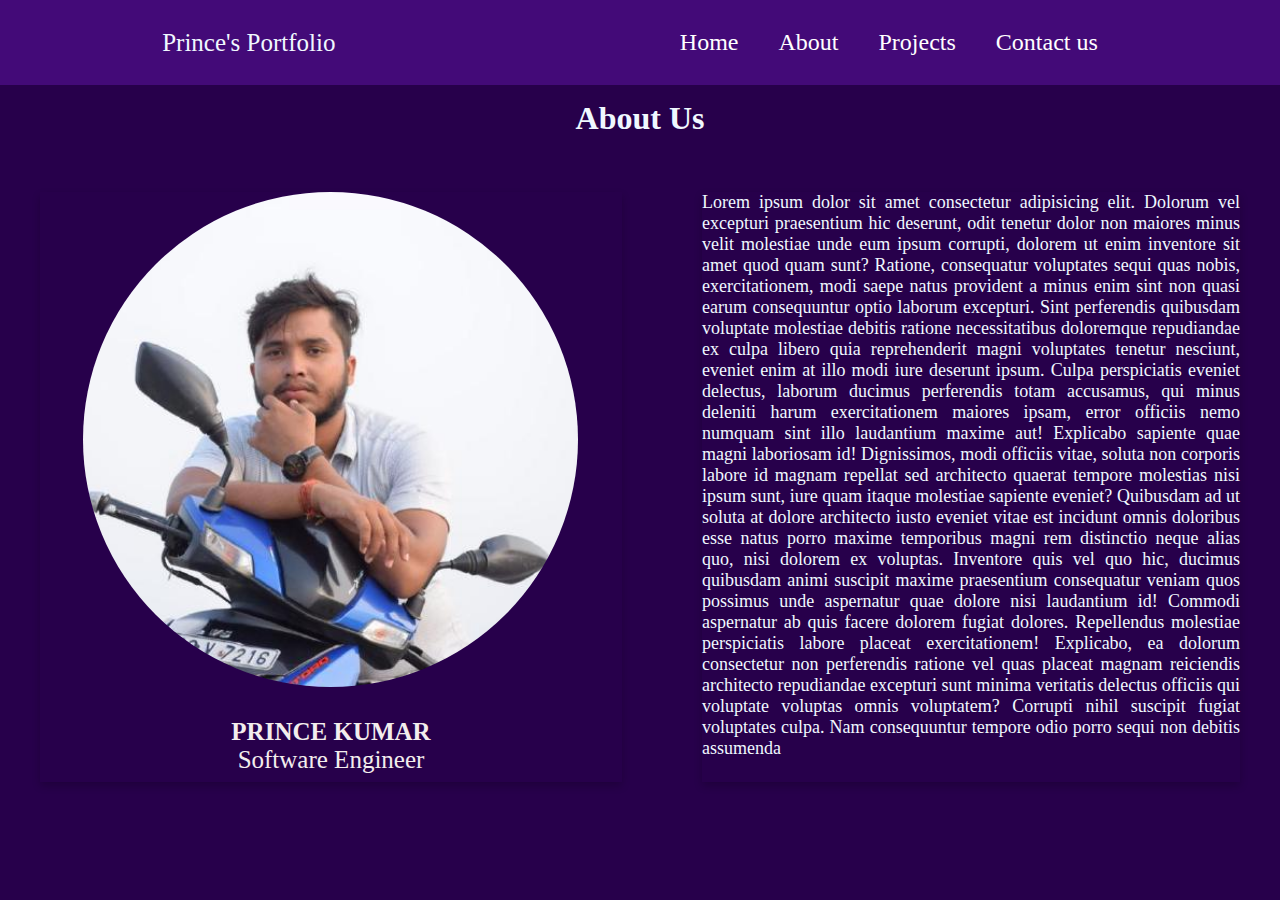
==== About.html @ c56c9ac7 "initial commit" ====
<!DOCTYPE html>
<html lang="en">

<head>
    <meta charset="UTF-8">
    <meta http-equiv="X-UA-Compatible" content="IE=edge">
    <meta name="viewport" content="width=device-width, initial-scale=1.0">
    <title>About Us</title>
    <link rel="stylesheet" href="style.css">

    <style>
        * {
            margin: 0px;
            padding: 0px;
        }
    </style>

</head>
<nav class="nav">
    <div class="left">Prince's Portfolio</div>
    <div class="right">
        <ul>
            <li><a href="index.html">Home</a></li>
            <li><a href="About.html">About</a></li>
            <li><a href="Project.html">Projects</a></li>
            <li><a href="ContactUs.html">Contact us</a></li>
        </ul>
    </div>
</nav>

<body class="body">
    <h1 class="aboutus" style="margin: 15px;"><b>About Us</b></h1>
    <div class="cardcontainer">
        <div class="left">
            <div class="card">
                <img class="ownimage" src="Resource\prince.jpeg" alt="Avatar">
                <div class="card2">
                    <h4><b>PRINCE KUMAR</b></h4>
                    <p>Software Engineer</p>
                </div>
            </div>
        </div>

        <div class="card ,right">
            <p class="aboutustxt">Lorem ipsum dolor sit amet consectetur adipisicing elit. Dolorum vel excepturi
                praesentium hic deserunt,
                odit tenetur dolor non maiores minus velit molestiae unde eum ipsum corrupti, dolorem ut enim inventore
                sit amet quod quam sunt? Ratione, consequatur voluptates sequi quas nobis, exercitationem, modi saepe
                natus provident a minus enim sint non quasi earum consequuntur optio laborum excepturi. Sint perferendis
                quibusdam voluptate molestiae debitis ratione necessitatibus doloremque repudiandae ex culpa libero quia
                reprehenderit magni voluptates tenetur nesciunt, eveniet enim at illo modi iure deserunt ipsum. Culpa
                perspiciatis eveniet delectus, laborum ducimus perferendis totam accusamus, qui minus deleniti harum
                exercitationem maiores ipsam, error officiis nemo numquam sint illo laudantium maxime aut! Explicabo
                sapiente quae magni laboriosam id! Dignissimos, modi officiis vitae, soluta non corporis labore id
                magnam repellat sed architecto quaerat tempore molestias nisi ipsum sunt, iure quam itaque molestiae
                sapiente eveniet? Quibusdam ad ut soluta at dolore architecto iusto eveniet vitae est incidunt omnis
                doloribus esse natus porro maxime temporibus magni rem distinctio neque alias quo, nisi dolorem ex
                voluptas. Inventore quis vel quo hic, ducimus quibusdam animi suscipit maxime praesentium consequatur
                veniam quos possimus unde aspernatur quae dolore nisi laudantium id! Commodi aspernatur ab quis facere
                dolorem fugiat dolores. Repellendus molestiae perspiciatis labore placeat exercitationem! Explicabo, ea
                dolorum consectetur non perferendis ratione vel quas placeat magnam reiciendis architecto repudiandae
                excepturi sunt minima veritatis delectus officiis qui voluptate voluptas omnis voluptatem? Corrupti
                nihil suscipit fugiat voluptates culpa. Nam consequuntur tempore odio porro sequi non debitis assumenda
            </p>
        </div>
    </div>
</body>

</html>
---- style.css ----
.body {
    background-color: rgb(39, 0, 75);
    color: aliceblue;
}

.nav {
    display: flex;
    background-color: rgb(67, 10, 120);
    align-items: center;
    justify-content: space-around;
    margin: 0, 25px;
    color: aliceblue;
    height: 85px;


}

nav div ul {
    display: flex;
    justify-content: center;
}

nav div ul li {
    /* text-decoration: none; */
    list-style: none;
    font-size: large;
    margin: 5px;
    padding: 5px;
    color: white;
}

nav div ul li a {
    font-size: x-large;
    margin: 5px;
    padding: 5px;
    color: white;
    text-decoration: none;

}

.left {
    display: flex;
    align-items: center;
    font-size: 25px;
    margin: 0, 300px;

}

.leftdiv {
    align-items: center;
    justify-content: center;
}

.mainimg {
    border-radius: 45%;
    width: 500px;
}

.buttons {
    display: flex;
    align-items: center;
    justify-content: center;
    background-color: aqua;
    width: 200px;
}

.container {
    display: flex;
    align-items: center;
    justify-content: space-around;
    margin: 40px;
    height: 647px;
}

.projects {
    display: flex;
    width: 99%;
    align-items: center;
    margin-left: 5px;
    margin-bottom: 30px;
}

.btn {
    display: flex;
    height: 60px;
    width: 100%;


}

.btn button {
    width: 94px;
    justify-content: space-between;
    margin: 15px;
    background-color: rgb(10, 10, 127);
}

#contactus {
    margin-left: 10px;
}

.hrhorizontal {
    margin-top: 10px;
    border: 2px solid black;
}

.hrvertical1 {
    display: flex;
    justify-content: space-around;
    margin-left: 25px;
}

.hrvertical {
    border-left: 6px solid rgb(5, 5, 5);
    height: 100px;
}

.box1 {
    background-color: black;
    border: 2px solid violet;
    padding: 2px;
    text-align: center;
    width: 9in;

}

.box2 {
    background-color: black;
    border: 2px solid violet;
    padding: 2px;
    text-align: center;
    width: 9in;

}

.box3 {
    background-color: black;
    border: 2px solid violet;
    margin: 5px;
    text-align: center;
    width: 9in;

}

.box4 {
    background-color: black;
    border: 2px solid violet;
    padding: 2px;
    text-align: center;
    width: 9in;

}

.aboutus {
    display: flex;
    align-items: center;
    justify-content: center;
    margin: 40px;
    text-align: center;
}

.card {
    box-shadow: 0 4px 8px 0 rgba(0, 0, 0, 0.2);
    width: 582px;
    margin: 40px;
    height: 590px;
}

/* On mouse-over, add a deeper shadow */
.card:hover {
    box-shadow: 0 8px 16px 0 rgba(0, 0, 0, 0.8);
}

/* Add some padding inside the card container */
.container {
    padding: 2px 16px;
}

.ownimage {
    border-radius: 50%;
    width: 495px;
    margin-left: 43px;
}

.card2 {
    display: flex;
    justify-content: center;
    align-items: center;
    flex-direction: column;
    margin: 25px;
    color: rgb(243, 237, 237);

}

.cardcontainer {
    display: flex;
    justify-content: space-between;

}
.aboutustxt{
    font-size: large;
    font-family: poppins;
    text-align: justify;
}
.projectcards{
    display: flex;
    align-items: center;
    align-self: center;
    flex-wrap: wrap;
}
.projectheading{
    display: flex;
    align-items: center;
    justify-content: center;
    border: 1px ;
}
.projectheading h1 {
    margin: 30px;
    font-size: xx-large;
    font-family:popins;
    font-weight: bolder;
    
}
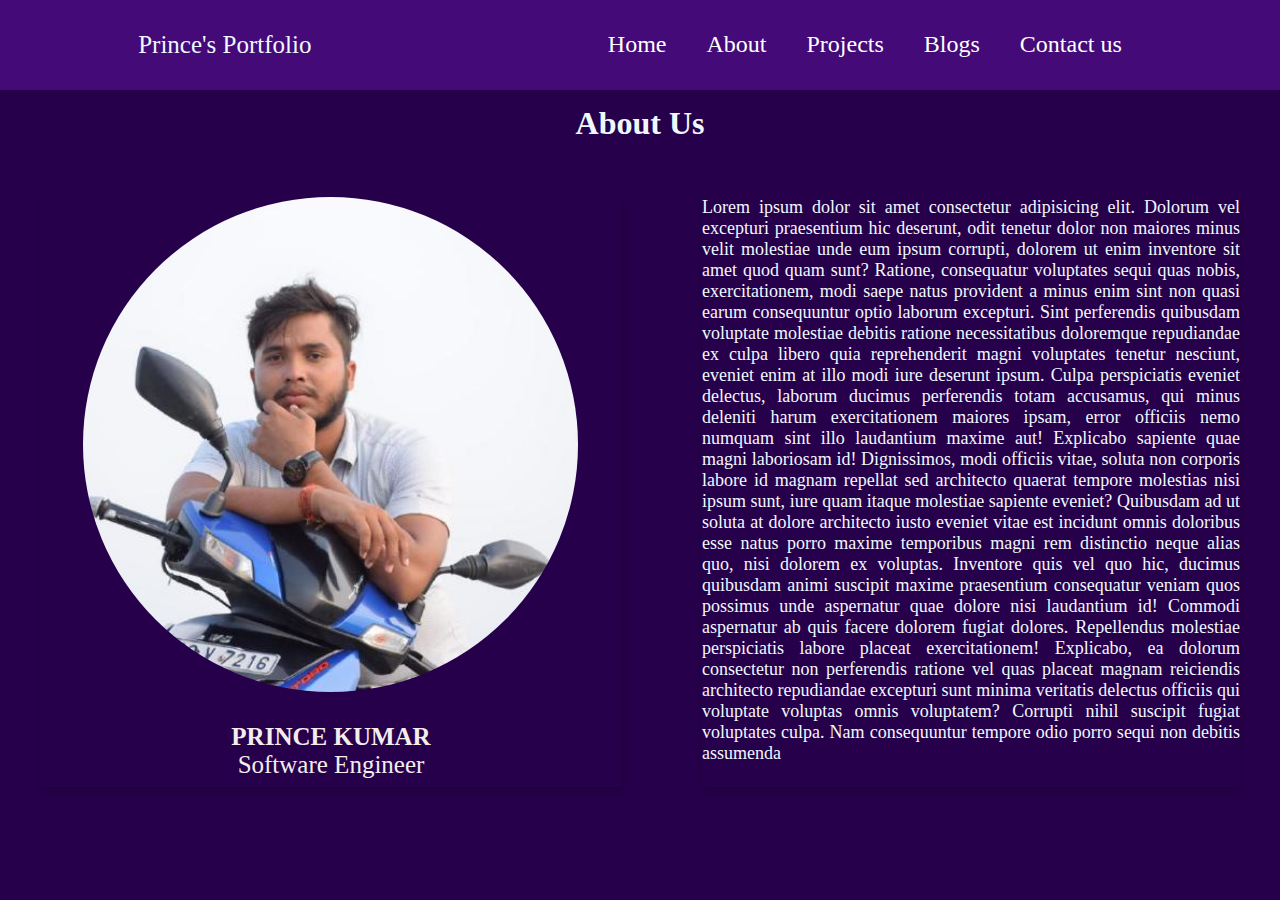
==== commit a6508582: "update" ====
--- a/About.html
+++ b/About.html
@@ -23,6 +23,7 @@
             <li><a href="index.html">Home</a></li>
             <li><a href="About.html">About</a></li>
             <li><a href="Project.html">Projects</a></li>
+            <li><a href="Blogs.html">Blogs</a></li>
             <li><a href="ContactUs.html">Contact us</a></li>
         </ul>
     </div>
--- a/style.css
+++ b/style.css
@@ -10,7 +10,7 @@
     justify-content: space-around;
     margin: 0, 25px;
     color: aliceblue;
-    height: 85px;
+    height: 7vw;
 
 
 }
@@ -49,6 +49,7 @@
 .leftdiv {
     align-items: center;
     justify-content: center;
+    margin: 5px;
 }
 
 .mainimg {
@@ -68,7 +69,7 @@
     display: flex;
     align-items: center;
     justify-content: space-around;
-    margin: 40px;
+    margin: 30px;
     height: 647px;
 }
 
@@ -82,22 +83,27 @@
 
 .btn {
     display: flex;
-    height: 60px;
+    justify-content: space-between;
+    height: 41px;
     width: 100%;
+   margin-top: 25px;
+    
 
 
 }
 
 .btn button {
     width: 94px;
-    justify-content: space-between;
-    margin: 15px;
+    margin-right: 15px;
     background-color: rgb(10, 10, 127);
-}
-
-#contactus {
+    color: aliceblue;
+    border-radius: 10px;
+    border: aqua
+}
+
+/* #contactus {
     margin-left: 10px;
-}
+} */
 
 .hrhorizontal {
     margin-top: 10px;
@@ -116,7 +122,6 @@
 }
 
 .box1 {
-    background-color: black;
     border: 2px solid violet;
     padding: 2px;
     text-align: center;
@@ -125,7 +130,6 @@
 }
 
 .box2 {
-    background-color: black;
     border: 2px solid violet;
     padding: 2px;
     text-align: center;
@@ -134,7 +138,6 @@
 }
 
 .box3 {
-    background-color: black;
     border: 2px solid violet;
     margin: 5px;
     text-align: center;
@@ -143,7 +146,6 @@
 }
 
 .box4 {
-    background-color: black;
     border: 2px solid violet;
     padding: 2px;
     text-align: center;
@@ -207,6 +209,7 @@
     align-items: center;
     align-self: center;
     flex-wrap: wrap;
+    justify-content: center
 }
 .projectheading{
     display: flex;
@@ -220,4 +223,16 @@
     font-family:popins;
     font-weight: bolder;
     
-}+}
+.contactus{
+    display: flex;
+    justify-content: center;
+    align-items: center;
+    margin: 30px;
+}
+
+.blog-cards{
+    display: flex;
+    align-items: center;
+    justify-content: center;
+}
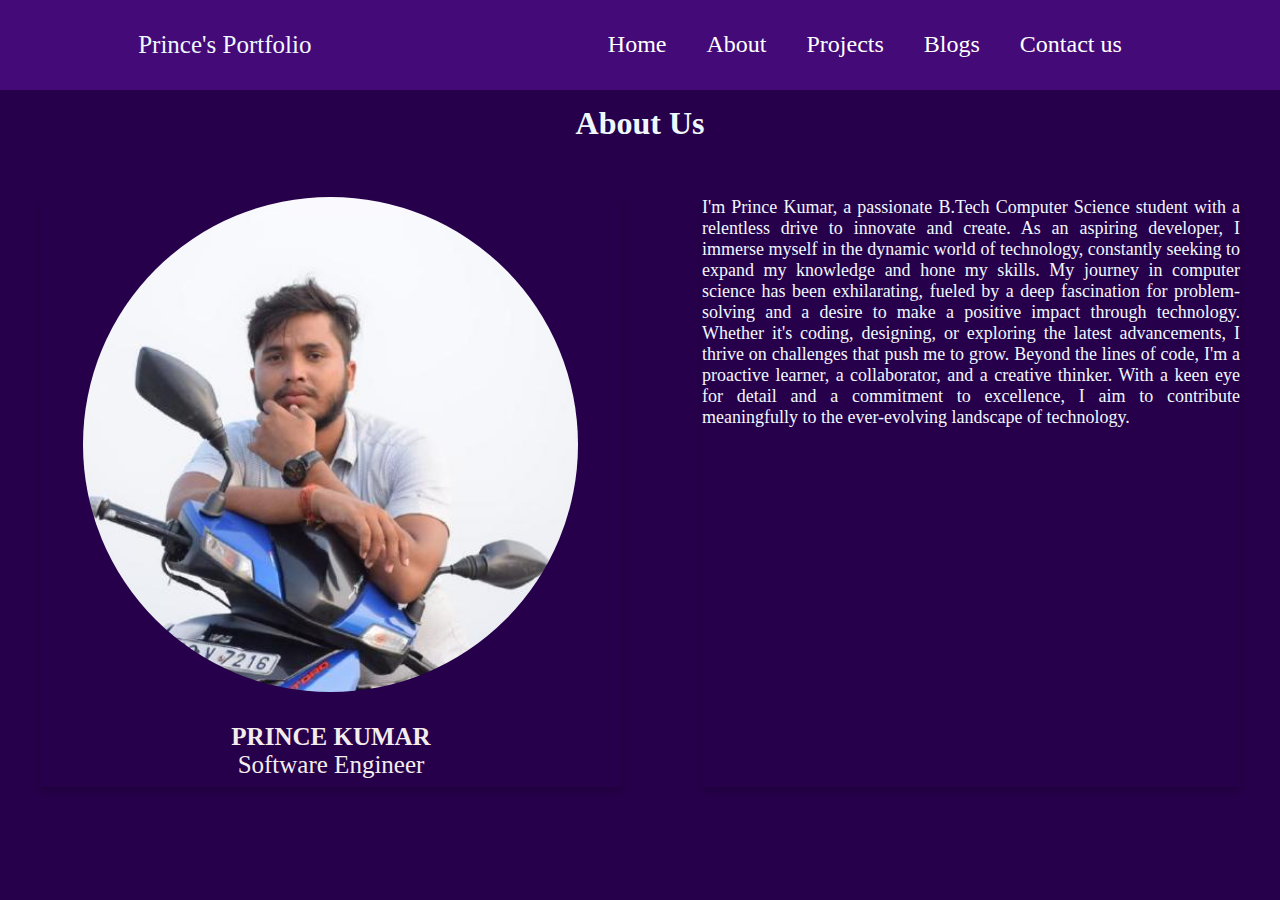
==== commit 96fd6e2d: "Update About.html" ====
--- a/About.html
+++ b/About.html
@@ -43,28 +43,10 @@
         </div>
 
         <div class="card ,right">
-            <p class="aboutustxt">Lorem ipsum dolor sit amet consectetur adipisicing elit. Dolorum vel excepturi
-                praesentium hic deserunt,
-                odit tenetur dolor non maiores minus velit molestiae unde eum ipsum corrupti, dolorem ut enim inventore
-                sit amet quod quam sunt? Ratione, consequatur voluptates sequi quas nobis, exercitationem, modi saepe
-                natus provident a minus enim sint non quasi earum consequuntur optio laborum excepturi. Sint perferendis
-                quibusdam voluptate molestiae debitis ratione necessitatibus doloremque repudiandae ex culpa libero quia
-                reprehenderit magni voluptates tenetur nesciunt, eveniet enim at illo modi iure deserunt ipsum. Culpa
-                perspiciatis eveniet delectus, laborum ducimus perferendis totam accusamus, qui minus deleniti harum
-                exercitationem maiores ipsam, error officiis nemo numquam sint illo laudantium maxime aut! Explicabo
-                sapiente quae magni laboriosam id! Dignissimos, modi officiis vitae, soluta non corporis labore id
-                magnam repellat sed architecto quaerat tempore molestias nisi ipsum sunt, iure quam itaque molestiae
-                sapiente eveniet? Quibusdam ad ut soluta at dolore architecto iusto eveniet vitae est incidunt omnis
-                doloribus esse natus porro maxime temporibus magni rem distinctio neque alias quo, nisi dolorem ex
-                voluptas. Inventore quis vel quo hic, ducimus quibusdam animi suscipit maxime praesentium consequatur
-                veniam quos possimus unde aspernatur quae dolore nisi laudantium id! Commodi aspernatur ab quis facere
-                dolorem fugiat dolores. Repellendus molestiae perspiciatis labore placeat exercitationem! Explicabo, ea
-                dolorum consectetur non perferendis ratione vel quas placeat magnam reiciendis architecto repudiandae
-                excepturi sunt minima veritatis delectus officiis qui voluptate voluptas omnis voluptatem? Corrupti
-                nihil suscipit fugiat voluptates culpa. Nam consequuntur tempore odio porro sequi non debitis assumenda
+            <p class="aboutustxt">I'm Prince Kumar, a passionate B.Tech Computer Science student with a relentless drive to innovate and create. As an aspiring developer, I immerse myself in the dynamic world of technology, constantly seeking to expand my knowledge and hone my skills. My journey in computer science has been exhilarating, fueled by a deep fascination for problem-solving and a desire to make a positive impact through technology. Whether it's coding, designing, or exploring the latest advancements, I thrive on challenges that push me to grow. Beyond the lines of code, I'm a proactive learner, a collaborator, and a creative thinker. With a keen eye for detail and a commitment to excellence, I aim to contribute meaningfully to the ever-evolving landscape of technology.
             </p>
         </div>
     </div>
 </body>
 
-</html>+</html>
